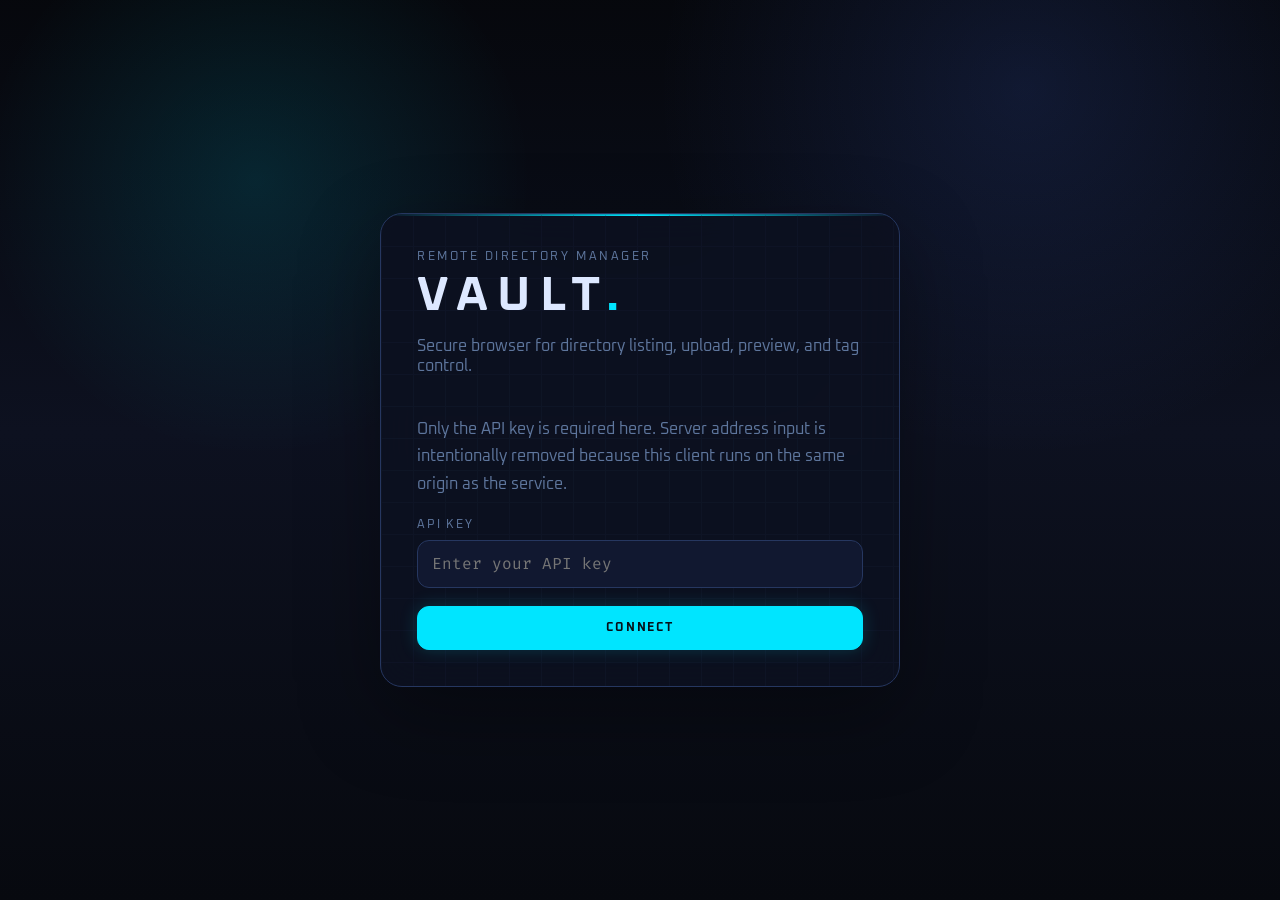
==== src/main/resources/static/client/index.html @ 06a47175 "Refactor : 정적 클라이언트 통합과 서버 안정성 개선" ====
<!DOCTYPE html>
<html lang="en">
<head>
    <meta charset="UTF-8">
    <meta name="viewport" content="width=device-width, initial-scale=1.0">
    <title>Vault Login</title>
    <link rel="preconnect" href="https://fonts.googleapis.com">
    <link rel="preconnect" href="https://fonts.gstatic.com" crossorigin>
    <link href="https://fonts.googleapis.com/css2?family=Oxanium:wght@300;400;600;700;800&family=Fira+Code:wght@400;500&display=swap" rel="stylesheet">
    <link rel="stylesheet" href="./assets/css/base.css">
    <link rel="stylesheet" href="./assets/css/login.css">
</head>
<body class="page-login">
<div id="loading-bar" class="loading-bar"></div>
<div id="toast-container" class="toast-container"></div>

<main class="login-screen">
    <section class="login-card shell-card">
        <div class="login-card-head">
            <div>
                <div class="eyebrow">Remote Directory Manager</div>
                <h1 class="login-logo">VAULT<span class="accent-dot">.</span></h1>
                <p class="login-subtitle">Secure browser for directory listing, upload, preview, and tag control.</p>
            </div>
        </div>

        <div class="login-copy">
            <p>Only the API key is required here. Server address input is intentionally removed because this client runs on the same origin as the service.</p>
        </div>

        <form id="loginForm" class="login-form" novalidate>
            <label class="field-group">
                <span class="field-label">API Key</span>
                <input
                    id="apiKeyInput"
                    class="text-input"
                    type="password"
                    autocomplete="current-password"
                    placeholder="Enter your API key"
                >
            </label>

            <button id="connectButton" class="btn btn-primary btn-block" type="submit">Connect</button>
            <p id="loginError" class="inline-error hidden" role="alert"></p>
        </form>
    </section>
</main>

<script type="module" src="./assets/js/pages/login.js"></script>
</body>
</html>
---- src/main/resources/static/client/assets/css/base.css ----
:root {
    color-scheme: dark;
    --bg: #07090f;
    --bg-soft: #0d1120;
    --bg-strong: #121930;
    --bg-panel: rgba(13, 17, 32, 0.92);
    --bg-panel-strong: rgba(18, 25, 48, 0.98);
    --border: #1b2640;
    --border-strong: #263760;
    --text: #b0c4e8;
    --text-bright: #dde8ff;
    --text-muted: #5e769d;
    --text-dim: #31415f;
    --accent: #00e5ff;
    --accent-soft: rgba(0, 229, 255, 0.12);
    --accent-glow: rgba(0, 229, 255, 0.22);
    --success: #00ff9d;
    --danger: #ff5a7b;
    --danger-soft: rgba(255, 90, 123, 0.14);
    --warning: #ffb347;
    --overlay: rgba(4, 8, 16, 0.84);
    --surface-card-subtle: rgba(18, 25, 48, 0.56);
    --surface-table: rgba(9, 13, 24, 0.76);
    --surface-table-head: #0c1220;
    --surface-preview: rgba(9, 13, 24, 0.76);
    --surface-chip-muted: rgba(18, 25, 48, 0.7);
    --row-hover: rgba(0, 229, 255, 0.05);
    --row-selected: rgba(0, 229, 255, 0.09);
    --shadow: 0 28px 80px rgba(0, 0, 0, 0.35);
    --radius: 12px;
    --radius-lg: 22px;
    --font-ui: "Oxanium", "Segoe UI", sans-serif;
    --font-mono: "Fira Code", Consolas, monospace;
}

body[data-theme="light"] {
    color-scheme: light;
    --bg: #eef3fb;
    --bg-soft: #dde7f7;
    --bg-strong: #ffffff;
    --bg-panel: rgba(255, 255, 255, 0.92);
    --bg-panel-strong: rgba(255, 255, 255, 0.98);
    --border: #cdd9ef;
    --border-strong: #b2c3e2;
    --text: #2f4368;
    --text-bright: #12203a;
    --text-muted: #60789f;
    --text-dim: #8296b8;
    --accent: #0b8ee6;
    --accent-soft: rgba(11, 142, 230, 0.12);
    --accent-glow: rgba(11, 142, 230, 0.18);
    --success: #0e9f6e;
    --danger: #db3e67;
    --danger-soft: rgba(219, 62, 103, 0.12);
    --warning: #d9951a;
    --overlay: rgba(70, 90, 126, 0.24);
    --surface-card-subtle: rgba(244, 247, 253, 0.88);
    --surface-table: rgba(255, 255, 255, 0.88);
    --surface-table-head: #eef3fb;
    --surface-preview: rgba(255, 255, 255, 0.92);
    --surface-chip-muted: rgba(230, 236, 247, 0.95);
    --row-hover: rgba(11, 142, 230, 0.06);
    --row-selected: rgba(11, 142, 230, 0.12);
    --shadow: 0 22px 56px rgba(56, 78, 118, 0.14);
}

*,
*::before,
*::after {
    box-sizing: border-box;
}

html,
body {
    min-height: 100%;
    margin: 0;
}

body {
    background:
        radial-gradient(circle at 20% 20%, var(--accent-soft), transparent 22%),
        radial-gradient(circle at 80% 10%, rgba(76, 120, 255, 0.14), transparent 28%),
        linear-gradient(180deg, color-mix(in srgb, var(--bg) 84%, #000 16%), var(--bg-soft) 48%, var(--bg));
    color: var(--text);
    font-family: var(--font-ui);
}

body.modal-open {
    overflow: hidden;
}

button,
input,
select,
textarea {
    font: inherit;
}

button {
    cursor: pointer;
}

a {
    color: inherit;
    text-decoration: none;
}

.hidden {
    display: none !important;
}

.shell-card {
    background: var(--bg-panel);
    border: 1px solid var(--border-strong);
    border-radius: var(--radius-lg);
    box-shadow: var(--shadow);
    backdrop-filter: blur(20px);
}

.eyebrow {
    color: var(--text-muted);
    font-size: 0.72rem;
    letter-spacing: 0.22em;
    text-transform: uppercase;
}

.accent-dot {
    color: var(--accent);
}

.field-group {
    display: flex;
    flex-direction: column;
    gap: 8px;
}

.field-label {
    color: var(--text-muted);
    font-size: 0.72rem;
    letter-spacing: 0.16em;
    text-transform: uppercase;
}

.text-input {
    width: 100%;
    min-height: 48px;
    border: 1px solid var(--border-strong);
    border-radius: var(--radius);
    background: var(--bg-panel-strong);
    color: var(--text-bright);
    font-family: var(--font-mono);
    padding: 12px 14px;
    outline: none;
    transition: border-color 160ms ease, box-shadow 160ms ease, transform 160ms ease;
}

.text-input:focus {
    border-color: var(--accent);
    box-shadow: 0 0 0 4px var(--accent-soft);
}

.text-select {
    appearance: none;
}

.btn {
    min-height: 44px;
    border: 1px solid transparent;
    border-radius: var(--radius);
    font-size: 0.78rem;
    font-weight: 700;
    letter-spacing: 0.14em;
    padding: 0 16px;
    text-transform: uppercase;
    transition: transform 160ms ease, border-color 160ms ease, background-color 160ms ease, color 160ms ease, box-shadow 160ms ease;
}

.btn:hover:not(:disabled) {
    transform: translateY(-1px);
}

.btn:disabled {
    cursor: not-allowed;
    opacity: 0.45;
}

.btn-primary {
    background: var(--accent);
    border-color: var(--accent);
    color: #071019;
    box-shadow: 0 0 18px rgba(0, 229, 255, 0.18);
}

.btn-primary:hover:not(:disabled) {
    box-shadow: 0 0 24px rgba(0, 229, 255, 0.26);
}

.btn-subtle {
    background: transparent;
    border-color: var(--border-strong);
    color: var(--text);
}

.btn-subtle:hover:not(:disabled),
.btn-quiet:hover:not(:disabled) {
    border-color: var(--accent);
    background: var(--accent-soft);
    color: var(--accent);
}

.btn-quiet {
    background: transparent;
    border-color: var(--border);
    color: var(--text-muted);
}

.btn-danger {
    background: transparent;
    border-color: var(--danger);
    color: var(--danger);
}

.btn-danger:hover:not(:disabled) {
    background: var(--danger-soft);
}

.btn-block {
    width: 100%;
}

.loading-bar {
    position: fixed;
    top: 0;
    left: 0;
    z-index: 1100;
    width: 0;
    height: 2px;
    background: var(--accent);
    box-shadow: 0 0 10px var(--accent);
    opacity: 0;
    transition: width 220ms ease, opacity 220ms ease;
}

.toast-container {
    position: fixed;
    right: 24px;
    bottom: 24px;
    z-index: 1200;
    display: flex;
    flex-direction: column;
    gap: 10px;
    pointer-events: none;
}

.toast {
    min-width: 220px;
    max-width: 360px;
    border-radius: var(--radius);
    border: 1px solid var(--border-strong);
    background: rgba(10, 15, 29, 0.96);
    color: var(--text-bright);
    padding: 12px 14px;
    font-size: 0.82rem;
    box-shadow: 0 16px 36px rgba(0, 0, 0, 0.28);
    animation: toast-in 180ms ease;
}

.toast.success {
    border-left: 3px solid var(--success);
}

.toast.error {
    border-left: 3px solid var(--danger);
}

.toast.info {
    border-left: 3px solid var(--accent);
}

.spinner {
    width: 18px;
    height: 18px;
    border: 2px solid var(--border-strong);
    border-top-color: var(--accent);
    border-radius: 50%;
    animation: spin 600ms linear infinite;
}

.state-placeholder {
    display: grid;
    place-items: center;
    gap: 12px;
    padding: 48px 24px;
    text-align: center;
    color: var(--text-muted);
}

.inline-error {
    color: var(--danger);
    font-size: 0.84rem;
    margin: 0;
}

::-webkit-scrollbar {
    width: 6px;
    height: 6px;
}

::-webkit-scrollbar-track {
    background: transparent;
}

::-webkit-scrollbar-thumb {
    background: var(--border-strong);
    border-radius: 999px;
}

@keyframes toast-in {
    from {
        transform: translateY(8px);
        opacity: 0;
    }
    to {
        transform: translateY(0);
        opacity: 1;
    }
}

@keyframes spin {
    to {
        transform: rotate(360deg);
    }
}

@media (max-width: 900px) {
    .toast-container {
        left: 16px;
        right: 16px;
        bottom: 16px;
    }

    .toast {
        max-width: none;
    }
}
---- src/main/resources/static/client/assets/css/login.css ----
.page-login {
    display: grid;
    place-items: center;
    min-height: 100vh;
    padding: 24px;
}

.login-screen {
    width: min(100%, 520px);
}

.login-card {
    position: relative;
    overflow: hidden;
    padding: 36px;
}

.login-card::before {
    content: "";
    position: absolute;
    inset: 0 0 auto;
    height: 2px;
    background: linear-gradient(90deg, transparent, var(--accent), transparent);
}

.login-card::after {
    content: "";
    position: absolute;
    inset: 0;
    pointer-events: none;
    background-image:
        linear-gradient(var(--border) 1px, transparent 1px),
        linear-gradient(90deg, var(--border) 1px, transparent 1px);
    background-size: 32px 32px;
    opacity: 0.22;
}

.login-card > * {
    position: relative;
    z-index: 1;
}

.login-card-head {
    display: flex;
    justify-content: space-between;
    gap: 20px;
    align-items: flex-start;
}

.login-logo {
    margin: 8px 0 6px;
    color: var(--text-bright);
    font-size: clamp(2.2rem, 8vw, 3rem);
    letter-spacing: 0.2em;
    line-height: 1;
}

.login-subtitle,
.login-copy {
    color: var(--text-muted);
}

.login-copy {
    margin: 24px 0 20px;
    line-height: 1.7;
}

.login-form {
    display: grid;
    gap: 18px;
}

@media (max-width: 640px) {
    .login-card {
        padding: 24px;
    }

    .login-card-head {
        flex-direction: column;
    }
}
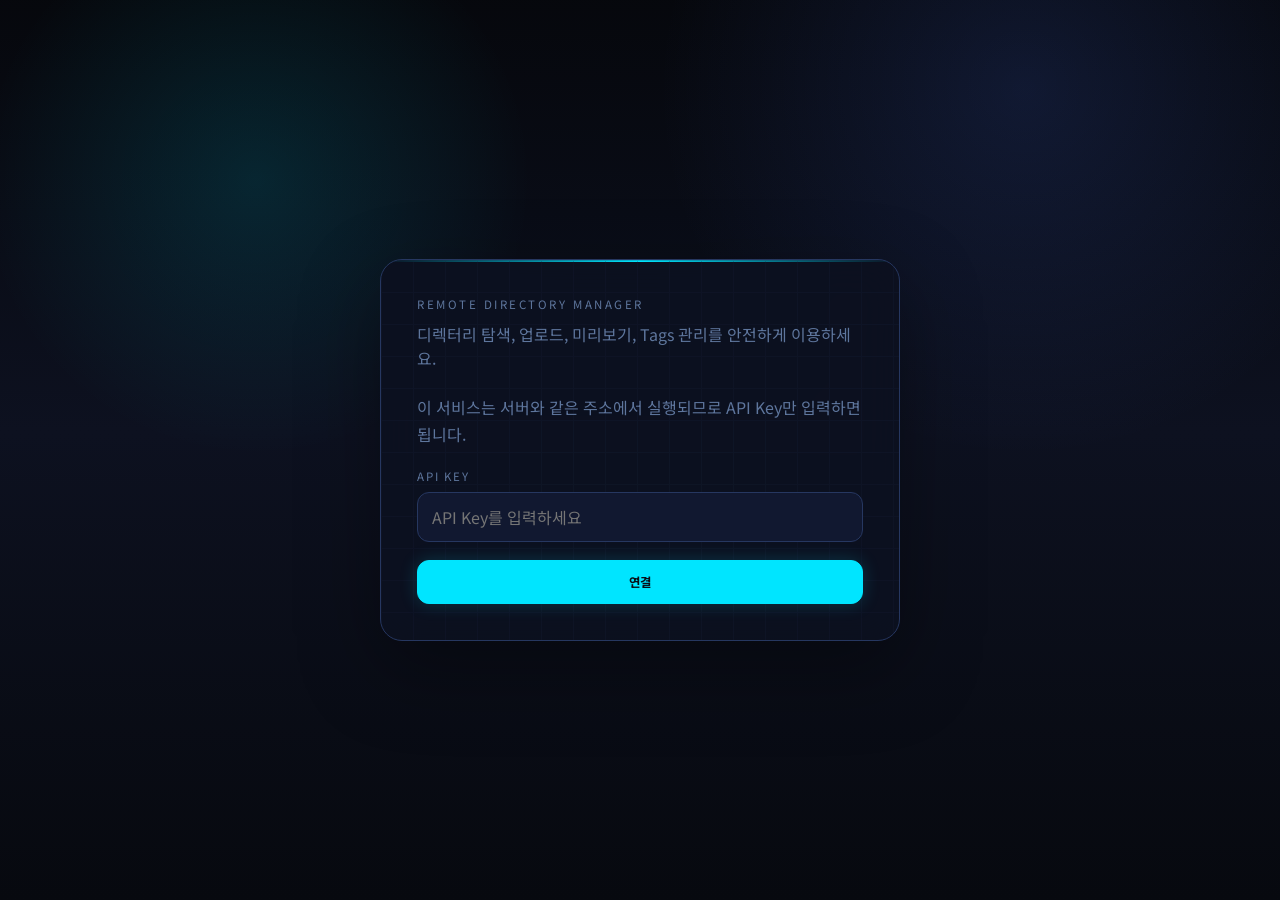
==== commit 8d91cef8: "Design : 클라이언트dml UI 개선 및 API 대응" ====
--- a/src/main/resources/static/client/index.html
+++ b/src/main/resources/static/client/index.html
@@ -1,12 +1,12 @@
 <!DOCTYPE html>
-<html lang="en">
+<html lang="ko">
 <head>
     <meta charset="UTF-8">
     <meta name="viewport" content="width=device-width, initial-scale=1.0">
-    <title>Vault Login</title>
+    <title>Remote Directory Manager 로그인</title>
     <link rel="preconnect" href="https://fonts.googleapis.com">
     <link rel="preconnect" href="https://fonts.gstatic.com" crossorigin>
-    <link href="https://fonts.googleapis.com/css2?family=Oxanium:wght@300;400;600;700;800&family=Fira+Code:wght@400;500&display=swap" rel="stylesheet">
+    <link href="https://fonts.googleapis.com/css2?family=Noto+Sans+KR:wght@300;400;500;600;700;800&display=swap" rel="stylesheet">
     <link rel="stylesheet" href="./assets/css/base.css">
     <link rel="stylesheet" href="./assets/css/login.css">
 </head>
@@ -19,13 +19,12 @@
         <div class="login-card-head">
             <div>
                 <div class="eyebrow">Remote Directory Manager</div>
-                <h1 class="login-logo">VAULT<span class="accent-dot">.</span></h1>
-                <p class="login-subtitle">Secure browser for directory listing, upload, preview, and tag control.</p>
+                <p class="login-subtitle">디렉터리 탐색, 업로드, 미리보기, Tags 관리를 안전하게 이용하세요.</p>
             </div>
         </div>
 
         <div class="login-copy">
-            <p>Only the API key is required here. Server address input is intentionally removed because this client runs on the same origin as the service.</p>
+            <p>이 서비스는 서버와 같은 주소에서 실행되므로 API Key만 입력하면 됩니다.</p>
         </div>
 
         <form id="loginForm" class="login-form" novalidate>
@@ -36,11 +35,11 @@
                     class="text-input"
                     type="password"
                     autocomplete="current-password"
-                    placeholder="Enter your API key"
+                    placeholder="API Key를 입력하세요"
                 >
             </label>
 
-            <button id="connectButton" class="btn btn-primary btn-block" type="submit">Connect</button>
+            <button id="connectButton" class="btn btn-primary btn-block" type="submit">연결</button>
             <p id="loginError" class="inline-error hidden" role="alert"></p>
         </form>
     </section>
--- a/src/main/resources/static/client/assets/css/base.css
+++ b/src/main/resources/static/client/assets/css/base.css
@@ -29,8 +29,8 @@
     --shadow: 0 28px 80px rgba(0, 0, 0, 0.35);
     --radius: 12px;
     --radius-lg: 22px;
-    --font-ui: "Oxanium", "Segoe UI", sans-serif;
-    --font-mono: "Fira Code", Consolas, monospace;
+    --font-ui: "Noto Sans KR", sans-serif;
+    --font-mono: "Noto Sans KR", sans-serif;
 }
 
 body[data-theme="light"] {
@@ -124,10 +124,6 @@
     text-transform: uppercase;
 }
 
-.accent-dot {
-    color: var(--accent);
-}
-
 .field-group {
     display: flex;
     flex-direction: column;
@@ -169,7 +165,7 @@
     border-radius: var(--radius);
     font-size: 0.78rem;
     font-weight: 700;
-    letter-spacing: 0.14em;
+    letter-spacing: 0.04em;
     padding: 0 16px;
     text-transform: uppercase;
     transition: transform 160ms ease, border-color 160ms ease, background-color 160ms ease, color 160ms ease, box-shadow 160ms ease;
--- a/src/main/resources/static/client/assets/css/login.css
+++ b/src/main/resources/static/client/assets/css/login.css
@@ -47,17 +47,13 @@
     align-items: flex-start;
 }
 
-.login-logo {
-    margin: 8px 0 6px;
-    color: var(--text-bright);
-    font-size: clamp(2.2rem, 8vw, 3rem);
-    letter-spacing: 0.2em;
-    line-height: 1;
-}
-
 .login-subtitle,
 .login-copy {
     color: var(--text-muted);
+}
+
+.login-subtitle {
+    margin: 10px 0 0;
 }
 
 .login-copy {
